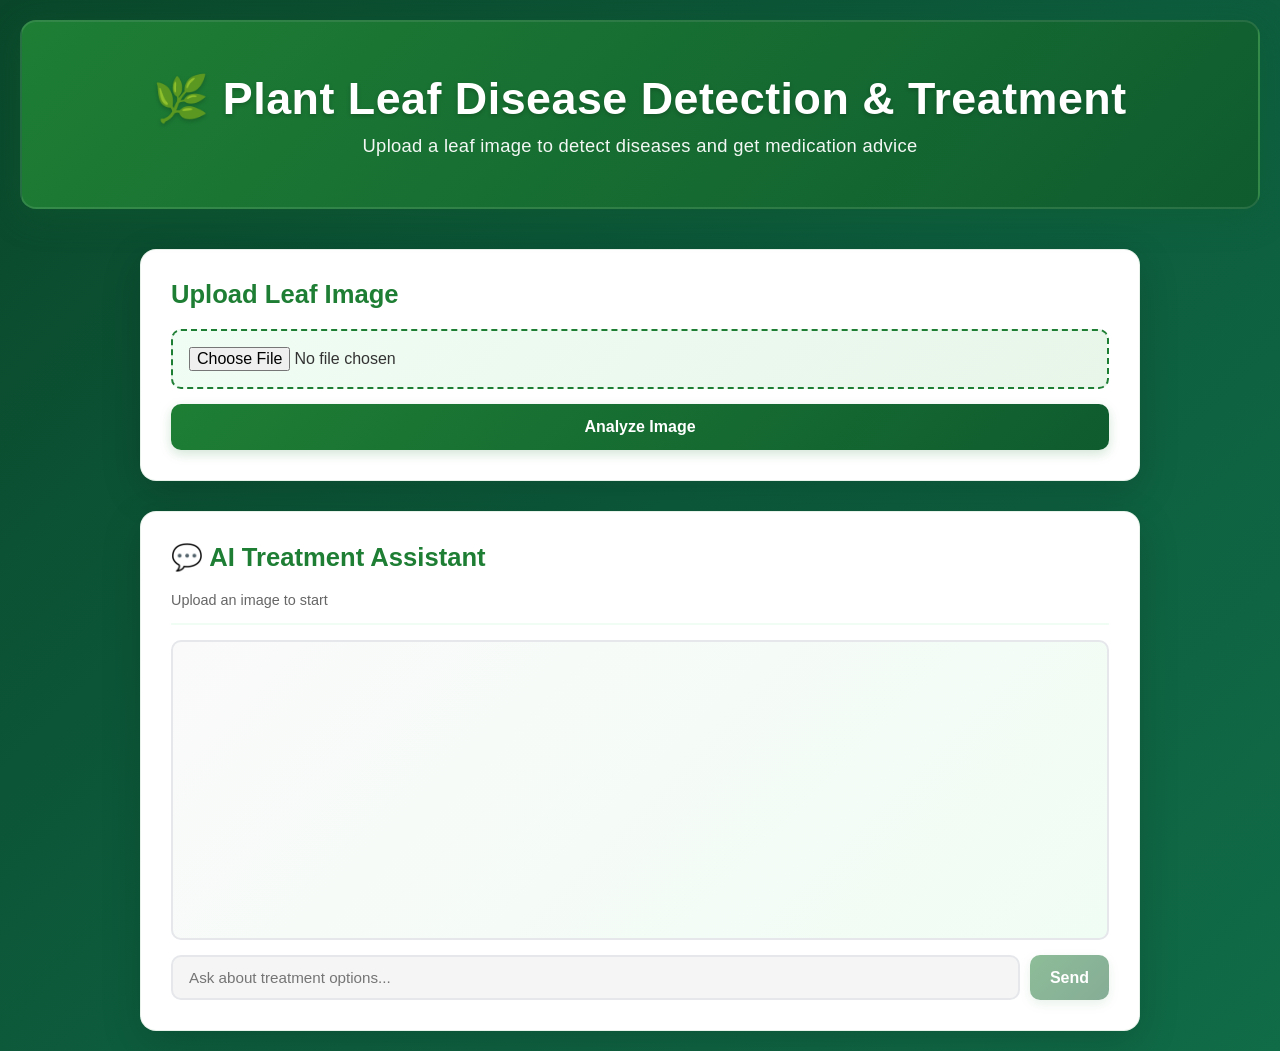
==== frontend/index.html @ 5bb2cb70 "Adding all files" ====
<!DOCTYPE html>
<html lang="en">
<head>
    <meta charset="UTF-8">
    <meta name="viewport" content="width=device-width, initial-scale=1.0">
    <title>Leaf Disease Detection</title>
    <link rel="stylesheet" href="style.css">
</head>
<body>
    <div class="header">
        <h1>🌿 Plant Leaf Disease Detection & Treatment</h1>
        <p>Upload a leaf image to detect diseases and get medication advice</p>
    </div>

    <div class="container">
        <div class="main-section">
            <div class="upload-card">
                <h2>Upload Leaf Image</h2>
                <form id="uploadForm">
                    <input type="file" id="fileInput" accept="image/*" required>
                    <button type="submit">Analyze Image</button>
                </form>
            </div>

            <div id="result" class="result-card"></div>
        </div>

        <section class="chatbot-card">
            <div class="chatbot-header">
                <h2>💬 AI Treatment Assistant</h2>
                <p id="chat-status">Upload an image to start</p>
            </div>
            <div id="chat-window"></div>
            <form id="chat-form">
                <input id="chat-input" type="text" placeholder="Ask about treatment options..." disabled />
                <button type="submit" disabled>Send</button>
            </form>
        </section>
    </div>

    <script src="app.js"></script>
</body>
</html>
---- frontend/style.css ----
* {
    margin: 0;
    padding: 0;
    box-sizing: border-box;
}

body {
    font-family: 'Segoe UI', Tahoma, Geneva, Verdana, sans-serif;
    background: linear-gradient(135deg, #0a472a 0%, #0d5c3d 50%, #106b47 100%);
    min-height: 100vh;
    color: #333;
    padding: 20px;
}

.header {
    background: linear-gradient(135deg, #1e7e34 0%, #0f5c2f 100%);
    color: white;
    padding: 50px 20px;
    text-align: center;
    box-shadow: 0 8px 32px rgba(15, 92, 47, 0.4);
    border-radius: 16px;
    margin-bottom: 40px;
    border: 2px solid rgba(255, 255, 255, 0.1);
    backdrop-filter: blur(10px);
}

.header h1 {
    font-size: 2.8em;
    margin-bottom: 10px;
    font-weight: 700;
    text-shadow: 0 2px 4px rgba(0, 0, 0, 0.2);
    letter-spacing: 0.5px;
}

.header p {
    font-size: 1.15em;
    opacity: 0.95;
    font-weight: 300;
    letter-spacing: 0.3px;
}

.container {
    max-width: 1000px;
    margin: 0 auto;
    display: flex;
    flex-direction: column;
    gap: 30px;
}

.main-section {
    display: flex;
    flex-direction: column;
    gap: 30px;
}

.upload-card,
.result-card,
.chatbot-card {
    background: white;
    border-radius: 16px;
    padding: 30px;
    box-shadow: 0 12px 40px rgba(0, 0, 0, 0.15);
    transition: all 0.3s ease;
    border: 1px solid rgba(30, 126, 52, 0.1);
}

.upload-card:hover,
.chatbot-card:hover {
    transform: translateY(-6px);
    box-shadow: 0 16px 48px rgba(30, 126, 52, 0.25);
    border-color: rgba(30, 126, 52, 0.3);
}

.upload-card h2,
.chatbot-header h2 {
    color: #1e7e34;
    margin-bottom: 20px;
    font-size: 1.6em;
    font-weight: 700;
}

#uploadForm {
    display: flex;
    flex-direction: column;
    gap: 15px;
}

#fileInput {
    padding: 16px;
    border: 2px dashed #1e7e34;
    border-radius: 10px;
    background: linear-gradient(135deg, #f0fdf4 0%, #e8f5e9 100%);
    cursor: pointer;
    transition: all 0.3s;
    font-size: 1em;
}

#fileInput:hover {
    border-color: #0f5c2f;
    background: linear-gradient(135deg, #dcfce7 0%, #c8e6c9 100%);
    box-shadow: 0 4px 12px rgba(30, 126, 52, 0.15);
}

button {
    padding: 14px 28px;
    background: linear-gradient(135deg, #1e7e34 0%, #0f5c2f 100%);
    color: white;
    border: none;
    border-radius: 10px;
    font-size: 1em;
    font-weight: 600;
    cursor: pointer;
    transition: all 0.3s;
    box-shadow: 0 4px 12px rgba(30, 126, 52, 0.2);
}

button:hover {
    transform: translateY(-2px);
    box-shadow: 0 8px 24px rgba(30, 126, 52, 0.35);
}

button:disabled {
    opacity: 0.5;
    cursor: not-allowed;
    transform: none;
}

.result-card {
    display: none;
}

.result-card.active {
    display: block;
}

.result-card h3 {
    color: #1e7e34;
    margin-bottom: 15px;
    font-size: 1.3em;
    font-weight: 700;
}

.loading-container {
    text-align: center;
    padding: 40px 20px;
}

.loading-spinner {
    display: inline-block;
    width: 40px;
    height: 40px;
    border: 4px solid rgba(30, 126, 52, 0.2);
    border-top-color: #1e7e34;
    border-radius: 50%;
    animation: spin 1s linear infinite;
    margin-bottom: 15px;
}

@keyframes spin {
    to { transform: rotate(360deg); }
}

.loading-text {
    color: #1e7e34;
    font-size: 1.1em;
    font-weight: 600;
}

.result-container {
    display: flex;
    gap: 30px;
    align-items: flex-start;
}

.result-image-wrapper {
    flex: 1;
    display: flex;
    justify-content: center;
}

#result img {
    max-width: 100%;
    max-height: 400px;
    border-radius: 12px;
    box-shadow: 0 8px 24px rgba(0, 0, 0, 0.12);
    object-fit: contain;
    border: 1px solid rgba(30, 126, 52, 0.1);
}

.result-info {
    flex: 0 0 300px;
    display: flex;
    flex-direction: column;
    justify-content: center;
}

.disease-badge {
    background: linear-gradient(135deg, #1e7e34 0%, #0f5c2f 100%);
    color: white;
    padding: 15px 20px;
    border-radius: 12px;
    font-weight: 600;
    box-shadow: 0 4px 12px rgba(30, 126, 52, 0.25);
    margin-bottom: 15px;
    text-align: center;
}

.disease-title {
    color: #1e7e34;
    font-size: 1.1em;
    font-weight: 700;
    margin-bottom: 10px;
}

.disease-list {
    background: #f0fdf4;
    padding: 15px;
    border-radius: 10px;
    border-left: 4px solid #1e7e34;
}

.disease-list ul {
    list-style: none;
    padding: 0;
}

.disease-list li {
    padding: 8px 0;
    color: #1b5e20;
    font-weight: 500;
}

.disease-list li:before {
    content: "✓ ";
    color: #1e7e34;
    font-weight: 700;
    margin-right: 8px;
}

.chatbot-card {
    display: flex;
    flex-direction: column;
    width: 100%;
}

.chatbot-header {
    border-bottom: 2px solid #f0fdf4;
    padding-bottom: 15px;
    margin-bottom: 15px;
}

.chatbot-header p {
    font-size: 0.9em;
    color: #666;
    margin: 0;
    font-weight: 500;
}

#chat-window {
    flex: 1;
    min-height: 300px;
    max-height: 400px;
    overflow-y: auto;
    border: 2px solid #e5e7eb;
    border-radius: 10px;
    padding: 15px;
    margin-bottom: 15px;
    background: linear-gradient(135deg, #fafafa 0%, #f0fdf4 100%);
    display: flex;
    flex-direction: column;
    gap: 12px;
}

#chat-window::-webkit-scrollbar {
    width: 8px;
}

#chat-window::-webkit-scrollbar-track {
    background: #f1f1f1;
    border-radius: 4px;
}

#chat-window::-webkit-scrollbar-thumb {
    background: linear-gradient(180deg, #1e7e34 0%, #0f5c2f 100%);
    border-radius: 4px;
}

#chat-window::-webkit-scrollbar-thumb:hover {
    background: linear-gradient(180deg, #0f5c2f 0%, #051f18 100%);
}

.chat-msg {
    padding: 12px 16px;
    border-radius: 12px;
    width: fit-content;
    max-width: 80%;
    word-wrap: break-word;
    animation: fadeIn 0.3s ease-in;
    line-height: 1.5;
    box-shadow: 0 2px 8px rgba(0, 0, 0, 0.08);
}

@keyframes fadeIn {
    from {
        opacity: 0;
        transform: translateY(10px);
    }
    to {
        opacity: 1;
        transform: translateY(0);
    }
}

.chat-msg.user {
    background: linear-gradient(135deg, #1e7e34 0%, #0f5c2f 100%);
    color: white;
    margin-left: auto;
    border-bottom-right-radius: 4px;
    box-shadow: 0 4px 12px rgba(30, 126, 52, 0.2);
}

.chat-msg.bot {
    background: linear-gradient(135deg, #e8f5e9 0%, #c8e6c9 100%);
    color: #1b5e20;
    margin-right: auto;
    border-bottom-left-radius: 4px;
}

.chat-msg.bot strong {
    color: #0f5c2f;
    font-weight: 700;
}

.chat-msg.bot ul,
.chat-msg.bot ol {
    margin: 10px 0 10px 20px;
    padding-left: 20px;
}

.chat-msg.bot li {
    margin: 5px 0;
}

#chat-form {
    display: flex;
    gap: 10px;
}

#chat-input {
    flex: 1;
    padding: 12px 16px;
    border: 2px solid #e5e7eb;
    border-radius: 10px;
    font-size: 0.95em;
    transition: all 0.3s;
}

#chat-input:focus {
    outline: none;
    border-color: #1e7e34;
    background: linear-gradient(135deg, #f0fdf4 0%, #e8f5e9 100%);
}

#chat-input:disabled {
    background: #f5f5f5;
    cursor: not-allowed;
}

#chat-form button {
    padding: 12px 20px;
    min-width: 60px;
}

@media (max-width: 768px) {
    .header h1 {
        font-size: 1.8em;
    }

    .container {
        max-width: 100%;
    }

    .chat-msg {
        max-width: 90%;
    }

    .result-container {
        flex-direction: column;
        gap: 20px;
    }

    .result-info {
        flex: 1;
    }
}
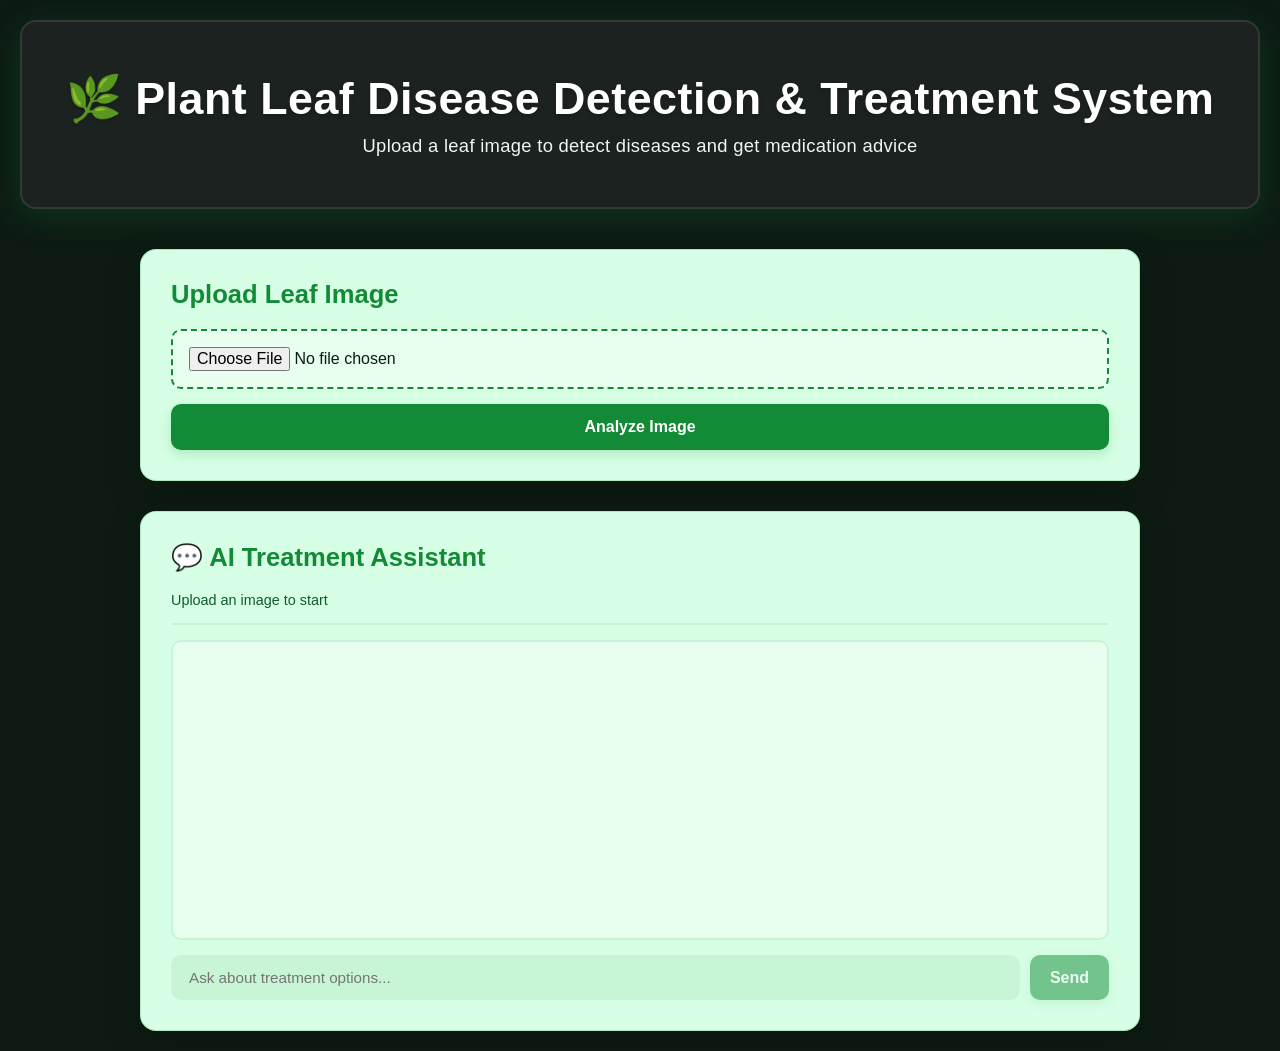
==== commit 935ef2b9: "add icon and update header title in index.html" ====
--- a/frontend/index.html
+++ b/frontend/index.html
@@ -4,11 +4,12 @@
     <meta charset="UTF-8">
     <meta name="viewport" content="width=device-width, initial-scale=1.0">
     <title>Leaf Disease Detection</title>
+    <link rel="icon" href="icon.svg" type="image/svg+xml">
     <link rel="stylesheet" href="style.css">
 </head>
 <body>
     <div class="header">
-        <h1>🌿 Plant Leaf Disease Detection & Treatment</h1>
+        <h1>🌿 Plant Leaf Disease Detection & Treatment System</h1>
         <p>Upload a leaf image to detect diseases and get medication advice</p>
     </div>
 
--- a/frontend/style.css
+++ b/frontend/style.css
@@ -6,14 +6,14 @@
 
 body {
     font-family: 'Segoe UI', Tahoma, Geneva, Verdana, sans-serif;
-    background: linear-gradient(135deg, #0a472a 0%, #0d5c3d 50%, #106b47 100%);
+    background: #0D1B13;
     min-height: 100vh;
     color: #333;
     padding: 20px;
 }
 
 .header {
-    background: linear-gradient(135deg, #1e7e34 0%, #0f5c2f 100%);
+    background: #1C221F;
     color: white;
     padding: 50px 20px;
     text-align: center;
@@ -56,24 +56,24 @@
 .upload-card,
 .result-card,
 .chatbot-card {
-    background: white;
+    background: #D6FFE5;
     border-radius: 16px;
     padding: 30px;
     box-shadow: 0 12px 40px rgba(0, 0, 0, 0.15);
     transition: all 0.3s ease;
-    border: 1px solid rgba(30, 126, 52, 0.1);
+    border: 1px solid rgba(19, 138, 54, 0.2);
 }
 
 .upload-card:hover,
 .chatbot-card:hover {
     transform: translateY(-6px);
-    box-shadow: 0 16px 48px rgba(30, 126, 52, 0.25);
-    border-color: rgba(30, 126, 52, 0.3);
+    box-shadow: 0 16px 48px rgba(19, 138, 54, 0.25);
+    border-color: rgba(19, 138, 54, 0.4);
 }
 
 .upload-card h2,
 .chatbot-header h2 {
-    color: #1e7e34;
+    color: #138A36;
     margin-bottom: 20px;
     font-size: 1.6em;
     font-weight: 700;
@@ -87,23 +87,24 @@
 
 #fileInput {
     padding: 16px;
-    border: 2px dashed #1e7e34;
+    border: 2px dashed #138A36;
     border-radius: 10px;
-    background: linear-gradient(135deg, #f0fdf4 0%, #e8f5e9 100%);
+    background: #E8FFF0;
     cursor: pointer;
     transition: all 0.3s;
     font-size: 1em;
+    color: #0D1B13;
 }
 
 #fileInput:hover {
-    border-color: #0f5c2f;
-    background: linear-gradient(135deg, #dcfce7 0%, #c8e6c9 100%);
-    box-shadow: 0 4px 12px rgba(30, 126, 52, 0.15);
+    border-color: #0D5C2F;
+    background: #C8F5D5;
+    box-shadow: 0 4px 12px rgba(19, 138, 54, 0.15);
 }
 
 button {
     padding: 14px 28px;
-    background: linear-gradient(135deg, #1e7e34 0%, #0f5c2f 100%);
+    background: #138A36;
     color: white;
     border: none;
     border-radius: 10px;
@@ -111,12 +112,13 @@
     font-weight: 600;
     cursor: pointer;
     transition: all 0.3s;
-    box-shadow: 0 4px 12px rgba(30, 126, 52, 0.2);
+    box-shadow: 0 4px 12px rgba(19, 138, 54, 0.2);
 }
 
 button:hover {
+    background: #0D5C2F;
     transform: translateY(-2px);
-    box-shadow: 0 8px 24px rgba(30, 126, 52, 0.35);
+    box-shadow: 0 8px 24px rgba(19, 138, 54, 0.35);
 }
 
 button:disabled {
@@ -134,7 +136,7 @@
 }
 
 .result-card h3 {
-    color: #1e7e34;
+    color: #138A36;
     margin-bottom: 15px;
     font-size: 1.3em;
     font-weight: 700;
@@ -149,8 +151,8 @@
     display: inline-block;
     width: 40px;
     height: 40px;
-    border: 4px solid rgba(30, 126, 52, 0.2);
-    border-top-color: #1e7e34;
+    border: 4px solid rgba(19, 138, 54, 0.2);
+    border-top-color: #138A36;
     border-radius: 50%;
     animation: spin 1s linear infinite;
     margin-bottom: 15px;
@@ -161,7 +163,7 @@
 }
 
 .loading-text {
-    color: #1e7e34;
+    color: #138A36;
     font-size: 1.1em;
     font-weight: 600;
 }
@@ -184,7 +186,7 @@
     border-radius: 12px;
     box-shadow: 0 8px 24px rgba(0, 0, 0, 0.12);
     object-fit: contain;
-    border: 1px solid rgba(30, 126, 52, 0.1);
+    border: 1px solid rgba(19, 138, 54, 0.2);
 }
 
 .result-info {
@@ -195,28 +197,28 @@
 }
 
 .disease-badge {
-    background: linear-gradient(135deg, #1e7e34 0%, #0f5c2f 100%);
+    background: #138A36;
     color: white;
     padding: 15px 20px;
     border-radius: 12px;
     font-weight: 600;
-    box-shadow: 0 4px 12px rgba(30, 126, 52, 0.25);
+    box-shadow: 0 4px 12px rgba(19, 138, 54, 0.25);
     margin-bottom: 15px;
     text-align: center;
 }
 
 .disease-title {
-    color: #1e7e34;
+    color: #138A36;
     font-size: 1.1em;
     font-weight: 700;
     margin-bottom: 10px;
 }
 
 .disease-list {
-    background: #f0fdf4;
+    background: #E8FFF0;
     padding: 15px;
     border-radius: 10px;
-    border-left: 4px solid #1e7e34;
+    border-left: 4px solid #138A36;
 }
 
 .disease-list ul {
@@ -226,13 +228,13 @@
 
 .disease-list li {
     padding: 8px 0;
-    color: #1b5e20;
+    color: #0D5C2F;
     font-weight: 500;
 }
 
 .disease-list li:before {
     content: "✓ ";
-    color: #1e7e34;
+    color: #138A36;
     font-weight: 700;
     margin-right: 8px;
 }
@@ -244,14 +246,14 @@
 }
 
 .chatbot-header {
-    border-bottom: 2px solid #f0fdf4;
+    border-bottom: 2px solid #C8F5D5;
     padding-bottom: 15px;
     margin-bottom: 15px;
 }
 
 .chatbot-header p {
     font-size: 0.9em;
-    color: #666;
+    color: #0D5C2F;
     margin: 0;
     font-weight: 500;
 }
@@ -261,11 +263,11 @@
     min-height: 300px;
     max-height: 400px;
     overflow-y: auto;
-    border: 2px solid #e5e7eb;
+    border: 2px solid #C8F5D5;
     border-radius: 10px;
     padding: 15px;
     margin-bottom: 15px;
-    background: linear-gradient(135deg, #fafafa 0%, #f0fdf4 100%);
+    background: #E8FFF0;
     display: flex;
     flex-direction: column;
     gap: 12px;
@@ -276,17 +278,17 @@
 }
 
 #chat-window::-webkit-scrollbar-track {
-    background: #f1f1f1;
+    background: #C8F5D5;
     border-radius: 4px;
 }
 
 #chat-window::-webkit-scrollbar-thumb {
-    background: linear-gradient(180deg, #1e7e34 0%, #0f5c2f 100%);
+    background: #138A36;
     border-radius: 4px;
 }
 
 #chat-window::-webkit-scrollbar-thumb:hover {
-    background: linear-gradient(180deg, #0f5c2f 0%, #051f18 100%);
+    background: #0D5C2F;
 }
 
 .chat-msg {
@@ -312,22 +314,22 @@
 }
 
 .chat-msg.user {
-    background: linear-gradient(135deg, #1e7e34 0%, #0f5c2f 100%);
+    background: #138A36;
     color: white;
     margin-left: auto;
     border-bottom-right-radius: 4px;
-    box-shadow: 0 4px 12px rgba(30, 126, 52, 0.2);
+    box-shadow: 0 4px 12px rgba(19, 138, 54, 0.2);
 }
 
 .chat-msg.bot {
-    background: linear-gradient(135deg, #e8f5e9 0%, #c8e6c9 100%);
-    color: #1b5e20;
+    background: #C8F5D5;
+    color: #0D5C2F;
     margin-right: auto;
     border-bottom-left-radius: 4px;
 }
 
 .chat-msg.bot strong {
-    color: #0f5c2f;
+    color: #138A36;
     font-weight: 700;
 }
 
@@ -349,20 +351,23 @@
 #chat-input {
     flex: 1;
     padding: 12px 16px;
-    border: 2px solid #e5e7eb;
+    border: 2px solid #C8F5D5;
     border-radius: 10px;
     font-size: 0.95em;
     transition: all 0.3s;
+    background: #E8FFF0;
+    color: #0D1B13;
 }
 
 #chat-input:focus {
     outline: none;
-    border-color: #1e7e34;
-    background: linear-gradient(135deg, #f0fdf4 0%, #e8f5e9 100%);
+    border-color: #138A36;
+    background: #D6FFE5;
 }
 
 #chat-input:disabled {
-    background: #f5f5f5;
+    background: #C8F5D5;
+    color: #666;
     cursor: not-allowed;
 }
 
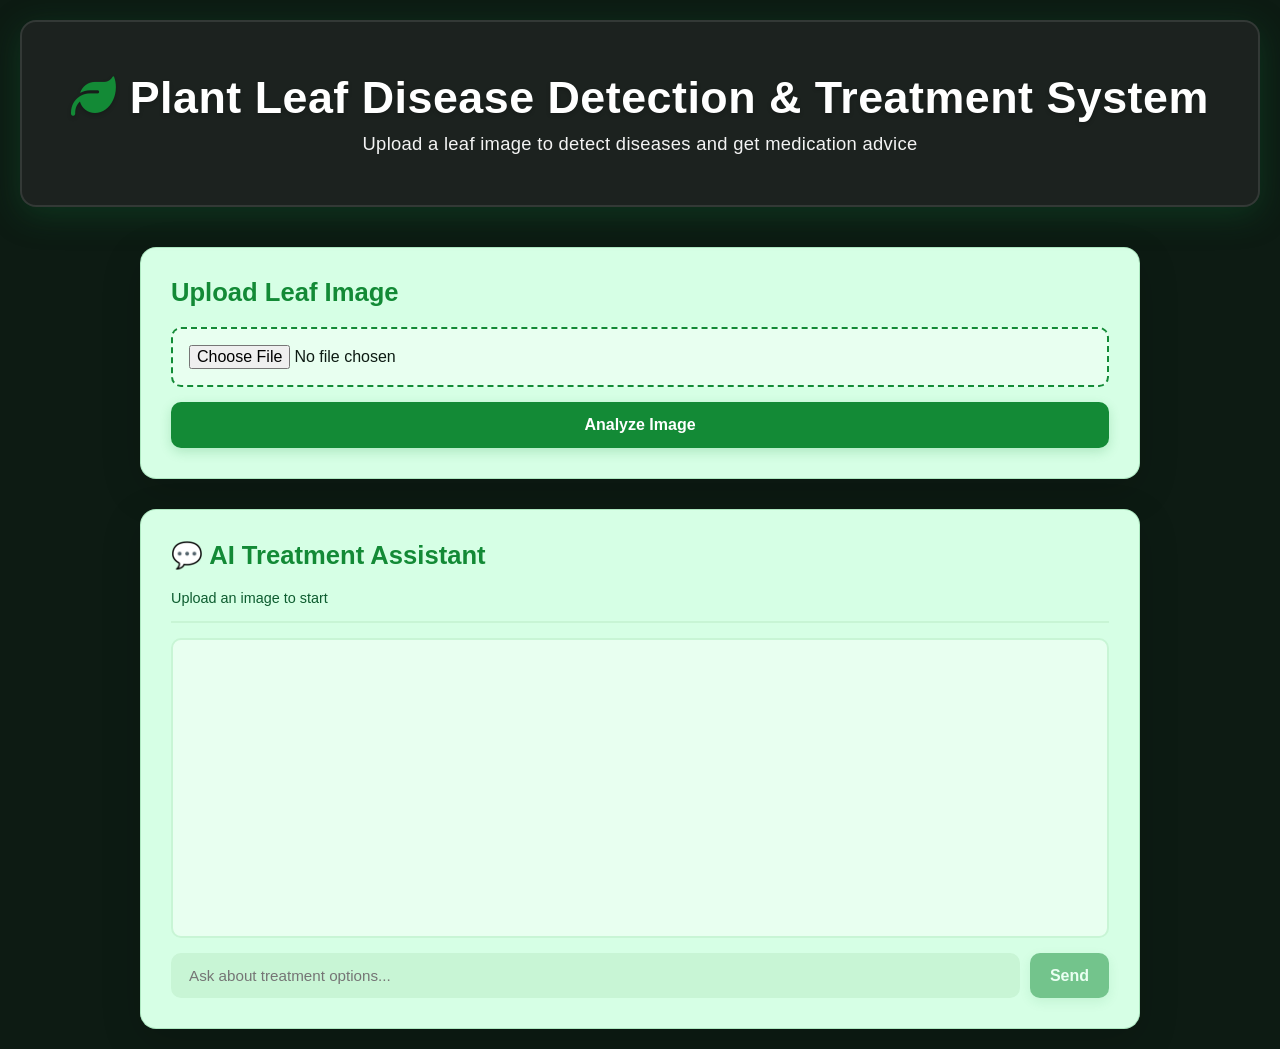
==== commit 5e002619: "add icon and update heading" ====
--- a/frontend/index.html
+++ b/frontend/index.html
@@ -5,11 +5,12 @@
     <meta name="viewport" content="width=device-width, initial-scale=1.0">
     <title>Leaf Disease Detection</title>
     <link rel="icon" href="icon.svg" type="image/svg+xml">
+    <link rel="stylesheet" href="https://cdnjs.cloudflare.com/ajax/libs/font-awesome/6.4.0/css/all.min.css">
     <link rel="stylesheet" href="style.css">
 </head>
 <body>
     <div class="header">
-        <h1>🌿 Plant Leaf Disease Detection & Treatment System</h1>
+        <h1><i class="fa-solid fa-leaf" style="color: #138A36;"></i> Plant Leaf Disease Detection & Treatment System</h1>
         <p>Upload a leaf image to detect diseases and get medication advice</p>
     </div>
 
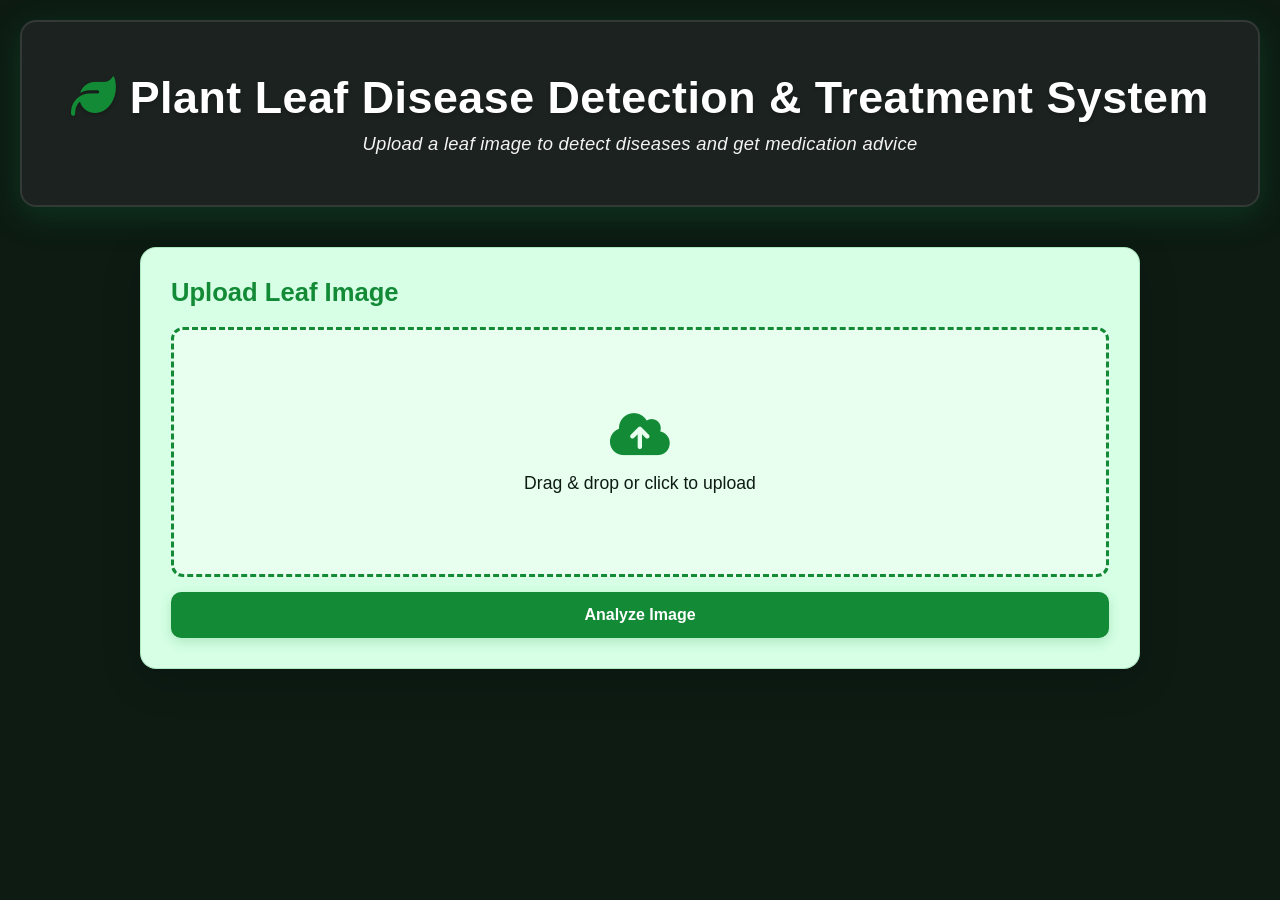
==== commit 79bb43cf: "feat: production overhaul, ONNX integration, and UI split Refactored backend for lightweight ONNX in" ====
--- a/frontend/index.html
+++ b/frontend/index.html
@@ -1,45 +1,45 @@
-<!DOCTYPE html>
+<!doctype html>
 <html lang="en">
-<head>
-    <meta charset="UTF-8">
-    <meta name="viewport" content="width=device-width, initial-scale=1.0">
-    <title>Leaf Disease Detection</title>
-    <link rel="icon" href="icon.svg" type="image/svg+xml">
-    <link rel="stylesheet" href="https://cdnjs.cloudflare.com/ajax/libs/font-awesome/6.4.0/css/all.min.css">
-    <link rel="stylesheet" href="style.css">
-</head>
-<body>
+  <head>
+    <meta charset="UTF-8" />
+    <meta name="viewport" content="width=device-width, initial-scale=1.0" />
+    <title>Plant Leaf Disease Detection</title>
+    <link rel="icon" href="icon.svg" type="image/svg+xml" />
+    <link
+      rel="stylesheet"
+      href="https://cdnjs.cloudflare.com/ajax/libs/font-awesome/6.4.0/css/all.min.css"
+    />
+    <link rel="stylesheet" href="style.css" />
+  </head>
+  <body>
     <div class="header">
-        <h1><i class="fa-solid fa-leaf" style="color: #138A36;"></i> Plant Leaf Disease Detection & Treatment System</h1>
-        <p>Upload a leaf image to detect diseases and get medication advice</p>
+      <h1>
+        <i class="fa-solid fa-leaf" style="color: #138a36"></i> Plant Leaf
+        Disease Detection & Treatment System
+      </h1>
+      <p><i>Upload a leaf image to detect diseases and get medication advice</i></p>
     </div>
 
     <div class="container">
-        <div class="main-section">
-            <div class="upload-card">
-                <h2>Upload Leaf Image</h2>
-                <form id="uploadForm">
-                    <input type="file" id="fileInput" accept="image/*" required>
-                    <button type="submit">Analyze Image</button>
-                </form>
+      <div class="main-section">
+        <div class="upload-card">
+          <h2>Upload Leaf Image</h2>
+          <form id="uploadForm">
+            <div class="drop-zone" id="dropZone">
+              <i class="fa-solid fa-cloud-arrow-up drop-zone-icon"></i>
+              <span class="drop-zone__prompt" id="dropZonePrompt"
+                >Drag & drop or click to upload</span
+              >
+              <input type="file" id="fileInput" accept="image/*" required />
             </div>
-
-            <div id="result" class="result-card"></div>
+            <button type="submit">Analyze Image</button>
+          </form>
         </div>
 
-        <section class="chatbot-card">
-            <div class="chatbot-header">
-                <h2>💬 AI Treatment Assistant</h2>
-                <p id="chat-status">Upload an image to start</p>
-            </div>
-            <div id="chat-window"></div>
-            <form id="chat-form">
-                <input id="chat-input" type="text" placeholder="Ask about treatment options..." disabled />
-                <button type="submit" disabled>Send</button>
-            </form>
-        </section>
+        <div id="result" class="result-card"></div>
+      </div>
     </div>
 
     <script src="app.js"></script>
-</body>
-</html>+  </body>
+</html>
--- a/frontend/style.css
+++ b/frontend/style.css
@@ -1,400 +1,535 @@
 * {
-    margin: 0;
-    padding: 0;
-    box-sizing: border-box;
+  margin: 0;
+  padding: 0;
+  box-sizing: border-box;
+}
+
+html {
+  scroll-behavior: smooth;
 }
 
 body {
-    font-family: 'Segoe UI', Tahoma, Geneva, Verdana, sans-serif;
-    background: #0D1B13;
-    min-height: 100vh;
-    color: #333;
-    padding: 20px;
+  font-family: "Segoe UI", Tahoma, Geneva, Verdana, sans-serif;
+  background: #0d1b13;
+  min-height: 100vh;
+  color: #333;
+  padding: 20px;
+  animation: fadeIn 0.8s ease-in-out forwards;
+}
+
+@keyframes fadePopIn {
+  0% {
+    opacity: 0;
+    transform: translateY(20px) scale(0.98);
+  }
+  100% {
+    opacity: 1;
+    transform: translateY(0) scale(1);
+  }
+}
+
+@keyframes fadeIn {
+  0% {
+    opacity: 0;
+  }
+  100% {
+    opacity: 1;
+  }
 }
 
 .header {
-    background: #1C221F;
-    color: white;
-    padding: 50px 20px;
-    text-align: center;
-    box-shadow: 0 8px 32px rgba(15, 92, 47, 0.4);
-    border-radius: 16px;
-    margin-bottom: 40px;
-    border: 2px solid rgba(255, 255, 255, 0.1);
-    backdrop-filter: blur(10px);
+  background: #1c221f;
+  color: white;
+  padding: 50px 20px;
+  text-align: center;
+  box-shadow: 0 8px 32px rgba(15, 92, 47, 0.4);
+  border-radius: 16px;
+  margin-bottom: 40px;
+  border: 2px solid rgba(255, 255, 255, 0.1);
+  backdrop-filter: blur(10px);
 }
 
 .header h1 {
-    font-size: 2.8em;
-    margin-bottom: 10px;
-    font-weight: 700;
-    text-shadow: 0 2px 4px rgba(0, 0, 0, 0.2);
-    letter-spacing: 0.5px;
+  font-size: 2.8em;
+  margin-bottom: 10px;
+  font-weight: 700;
+  text-shadow: 0 2px 4px rgba(0, 0, 0, 0.2);
+  letter-spacing: 0.5px;
 }
 
 .header p {
-    font-size: 1.15em;
-    opacity: 0.95;
-    font-weight: 300;
-    letter-spacing: 0.3px;
+  font-size: 1.15em;
+  opacity: 0.95;
+  font-weight: 300;
+  letter-spacing: 0.3px;
 }
 
 .container {
-    max-width: 1000px;
-    margin: 0 auto;
-    display: flex;
-    flex-direction: column;
-    gap: 30px;
+  max-width: 1000px;
+  margin: 0 auto;
+  display: flex;
+  flex-direction: column;
+  gap: 30px;
 }
 
 .main-section {
-    display: flex;
-    flex-direction: column;
-    gap: 30px;
+  display: flex;
+  flex-direction: column;
+  gap: 30px;
 }
 
 .upload-card,
 .result-card,
 .chatbot-card {
-    background: #D6FFE5;
-    border-radius: 16px;
-    padding: 30px;
-    box-shadow: 0 12px 40px rgba(0, 0, 0, 0.15);
-    transition: all 0.3s ease;
-    border: 1px solid rgba(19, 138, 54, 0.2);
+  background: #d6ffe5;
+  border-radius: 16px;
+  padding: 30px;
+  box-shadow: 0 12px 40px rgba(0, 0, 0, 0.15);
+  transition: all 0.3s cubic-bezier(0.25, 0.8, 0.25, 1);
+  border: 1px solid rgba(19, 138, 54, 0.2);
+  animation: fadePopIn 0.6s cubic-bezier(0.175, 0.885, 0.32, 1.275) forwards;
 }
 
 .upload-card:hover,
-.chatbot-card:hover {
-    transform: translateY(-6px);
-    box-shadow: 0 16px 48px rgba(19, 138, 54, 0.25);
-    border-color: rgba(19, 138, 54, 0.4);
+.chatbot-card:hover,
+.result-card:hover {
+  transform: translateY(-6px);
+  box-shadow: 0 16px 48px rgba(19, 138, 54, 0.25);
+  border-color: rgba(19, 138, 54, 0.4);
 }
 
 .upload-card h2,
 .chatbot-header h2 {
-    color: #138A36;
-    margin-bottom: 20px;
-    font-size: 1.6em;
-    font-weight: 700;
+  color: #138a36;
+  margin-bottom: 20px;
+  font-size: 1.6em;
+  font-weight: 700;
 }
 
 #uploadForm {
-    display: flex;
-    flex-direction: column;
-    gap: 15px;
-}
-
-#fileInput {
-    padding: 16px;
-    border: 2px dashed #138A36;
-    border-radius: 10px;
-    background: #E8FFF0;
-    cursor: pointer;
-    transition: all 0.3s;
-    font-size: 1em;
-    color: #0D1B13;
-}
-
-#fileInput:hover {
-    border-color: #0D5C2F;
-    background: #C8F5D5;
-    box-shadow: 0 4px 12px rgba(19, 138, 54, 0.15);
+  display: flex;
+  flex-direction: column;
+  gap: 15px;
+}
+
+.drop-zone {
+  width: 100%;
+  min-height: 250px;
+  padding: 25px;
+  display: flex;
+  flex-direction: column;
+  align-items: center;
+  justify-content: center;
+  text-align: center;
+  cursor: pointer;
+  border: 3px dashed #138a36;
+  border-radius: 12px;
+  background: #e8fff0;
+  transition: all 0.3s ease;
+  position: relative;
+  overflow: hidden;
+}
+
+.drop-zone:hover,
+.drop-zone.dragover {
+  border-color: #0d5c2f;
+  background: #c8f5d5;
+  box-shadow: 0 4px 12px rgba(19, 138, 54, 0.15);
+}
+
+.drop-zone-icon {
+  font-size: 3em;
+  color: #138a36;
+  margin-bottom: 15px;
+  transition: transform 0.3s ease;
+}
+
+.drop-zone:hover .drop-zone-icon,
+.drop-zone.dragover .drop-zone-icon {
+  transform: translateY(-5px);
+}
+
+.drop-zone__prompt {
+  font-size: 1.1em;
+  color: #0d1b13;
+  font-weight: 500;
+}
+
+.drop-zone input[type="file"] {
+  position: absolute;
+  width: 100%;
+  height: 100%;
+  top: 0;
+  left: 0;
+  opacity: 0;
+  cursor: pointer;
+}
+
+.nav-button {
+  background: transparent;
+  color: #138a36;
+  border: 2px solid #138a36;
+  padding: 10px 20px;
+  border-radius: 8px;
+  margin-bottom: 20px;
+  display: inline-flex;
+  align-items: center;
+  gap: 8px;
+  text-decoration: none;
+  font-weight: 600;
+  transition: all 0.3s;
+  width: fit-content;
+}
+
+.nav-button:hover {
+  background: #138a36;
+  color: white;
+}
+
+.redirect-button {
+  background: #0d1b13;
+  color: #d6ffe5;
+  border: 2px solid #138a36;
+  padding: 12px 24px;
+  border-radius: 10px;
+  font-size: 1.1em;
+  font-weight: 600;
+  cursor: pointer;
+  transition: all 0.3s cubic-bezier(0.25, 0.8, 0.25, 1);
+  margin-top: 5px;
+  width: 100%;
+  display: inline-flex;
+  align-items: center;
+  justify-content: center;
+  gap: 10px;
+  text-decoration: none;
+}
+
+.redirect-button:hover,
+.redirect-button:focus {
+  background: #138a36;
+  color: white;
+  box-shadow: 0 8px 24px rgba(19, 138, 54, 0.35);
 }
 
 button {
-    padding: 14px 28px;
-    background: #138A36;
-    color: white;
-    border: none;
-    border-radius: 10px;
-    font-size: 1em;
-    font-weight: 600;
-    cursor: pointer;
-    transition: all 0.3s;
-    box-shadow: 0 4px 12px rgba(19, 138, 54, 0.2);
+  padding: 14px 28px;
+  background: #138a36;
+  color: white;
+  border: none;
+  border-radius: 10px;
+  font-size: 1em;
+  font-weight: 600;
+  cursor: pointer;
+  transition: all 0.3s;
+  box-shadow: 0 4px 12px rgba(19, 138, 54, 0.2);
 }
 
 button:hover {
-    background: #0D5C2F;
-    transform: translateY(-2px);
-    box-shadow: 0 8px 24px rgba(19, 138, 54, 0.35);
+  background: #0d5c2f;
+  transform: translateY(-2px);
+  box-shadow: 0 8px 24px rgba(19, 138, 54, 0.35);
 }
 
 button:disabled {
-    opacity: 0.5;
-    cursor: not-allowed;
-    transform: none;
+  opacity: 0.5;
+  cursor: not-allowed;
+  transform: none;
 }
 
 .result-card {
-    display: none;
+  display: none;
+  opacity: 0;
 }
 
 .result-card.active {
-    display: block;
+  display: block;
+  animation: fadePopIn 0.6s cubic-bezier(0.175, 0.885, 0.32, 1.275) forwards;
 }
 
 .result-card h3 {
-    color: #138A36;
-    margin-bottom: 15px;
-    font-size: 1.3em;
-    font-weight: 700;
+  color: #138a36;
+  margin-bottom: 15px;
+  font-size: 1.3em;
+  font-weight: 700;
 }
 
 .loading-container {
-    text-align: center;
-    padding: 40px 20px;
+  text-align: center;
+  padding: 40px 20px;
 }
 
 .loading-spinner {
-    display: inline-block;
-    width: 40px;
-    height: 40px;
-    border: 4px solid rgba(19, 138, 54, 0.2);
-    border-top-color: #138A36;
-    border-radius: 50%;
-    animation: spin 1s linear infinite;
-    margin-bottom: 15px;
+  display: inline-block;
+  width: 40px;
+  height: 40px;
+  border: 4px solid rgba(19, 138, 54, 0.2);
+  border-top-color: #138a36;
+  border-radius: 50%;
+  animation: spin 1s linear infinite;
+  margin-bottom: 15px;
 }
 
 @keyframes spin {
-    to { transform: rotate(360deg); }
+  to {
+    transform: rotate(360deg);
+  }
 }
 
 .loading-text {
-    color: #138A36;
-    font-size: 1.1em;
-    font-weight: 600;
+  color: #138a36;
+  font-size: 1.1em;
+  font-weight: 600;
 }
 
 .result-container {
-    display: flex;
-    gap: 30px;
-    align-items: flex-start;
+  display: flex;
+  gap: 30px;
+  align-items: flex-start;
 }
 
 .result-image-wrapper {
-    flex: 1;
-    display: flex;
-    justify-content: center;
+  flex: 1;
+  display: flex;
+  justify-content: center;
 }
 
 #result img {
-    max-width: 100%;
-    max-height: 400px;
-    border-radius: 12px;
-    box-shadow: 0 8px 24px rgba(0, 0, 0, 0.12);
-    object-fit: contain;
-    border: 1px solid rgba(19, 138, 54, 0.2);
+  max-width: 100%;
+  max-height: 400px;
+  border-radius: 12px;
+  box-shadow: 0 8px 24px rgba(0, 0, 0, 0.12);
+  object-fit: contain;
+  border: 1px solid rgba(19, 138, 54, 0.2);
 }
 
 .result-info {
-    flex: 0 0 300px;
-    display: flex;
-    flex-direction: column;
-    justify-content: center;
+  flex: 0 0 300px;
+  display: flex;
+  flex-direction: column;
+  justify-content: center;
 }
 
 .disease-badge {
-    background: #138A36;
-    color: white;
-    padding: 15px 20px;
-    border-radius: 12px;
-    font-weight: 600;
-    box-shadow: 0 4px 12px rgba(19, 138, 54, 0.25);
-    margin-bottom: 15px;
-    text-align: center;
+  background: #138a36;
+  color: white;
+  padding: 15px 20px;
+  border-radius: 12px;
+  font-weight: 600;
+  box-shadow: 0 4px 12px rgba(19, 138, 54, 0.25);
+  margin-bottom: 8px;
+  text-align: center;
 }
 
 .disease-title {
-    color: #138A36;
-    font-size: 1.1em;
-    font-weight: 700;
-    margin-bottom: 10px;
+  color: #138a36;
+  font-size: 1.1em;
+  font-weight: 700;
+  margin-bottom: 5px;
 }
 
 .disease-list {
-    background: #E8FFF0;
-    padding: 15px;
-    border-radius: 10px;
-    border-left: 4px solid #138A36;
+  background: #e8fff0;
+  padding: 15px;
+  border-radius: 10px;
+  border-left: 4px solid #138a36;
 }
 
 .disease-list ul {
-    list-style: none;
-    padding: 0;
+  list-style: none;
+  padding: 0;
 }
 
 .disease-list li {
-    padding: 8px 0;
-    color: #0D5C2F;
-    font-weight: 500;
+  padding: 8px 0;
+  color: #0d5c2f;
+  font-weight: 500;
 }
 
 .disease-list li:before {
-    content: "✓ ";
-    color: #138A36;
-    font-weight: 700;
-    margin-right: 8px;
+  content: "✓ ";
+  color: #138a36;
+  font-weight: 700;
+  margin-right: 8px;
 }
 
 .chatbot-card {
-    display: flex;
-    flex-direction: column;
-    width: 100%;
+  display: flex;
+  flex-direction: column;
+  width: 100%;
 }
 
 .chatbot-header {
-    border-bottom: 2px solid #C8F5D5;
-    padding-bottom: 15px;
-    margin-bottom: 15px;
+  border-bottom: 2px solid #c8f5d5;
+  padding-bottom: 15px;
+  margin-bottom: 15px;
 }
 
 .chatbot-header p {
-    font-size: 0.9em;
-    color: #0D5C2F;
-    margin: 0;
-    font-weight: 500;
+  font-size: 0.9em;
+  color: #0d5c2f;
+  margin: 0;
+  font-weight: 500;
 }
 
 #chat-window {
-    flex: 1;
-    min-height: 300px;
-    max-height: 400px;
-    overflow-y: auto;
-    border: 2px solid #C8F5D5;
-    border-radius: 10px;
-    padding: 15px;
-    margin-bottom: 15px;
-    background: #E8FFF0;
-    display: flex;
-    flex-direction: column;
-    gap: 12px;
+  flex: 1;
+  min-height: 300px;
+  max-height: 400px;
+  overflow-y: auto;
+  border: 2px solid #c8f5d5;
+  border-radius: 10px;
+  padding: 15px;
+  margin-bottom: 15px;
+  background: #e8fff0;
+  display: flex;
+  flex-direction: column;
+  gap: 12px;
 }
 
 #chat-window::-webkit-scrollbar {
-    width: 8px;
+  width: 8px;
 }
 
 #chat-window::-webkit-scrollbar-track {
-    background: #C8F5D5;
-    border-radius: 4px;
+  background: #c8f5d5;
+  border-radius: 4px;
 }
 
 #chat-window::-webkit-scrollbar-thumb {
-    background: #138A36;
-    border-radius: 4px;
+  background: #138a36;
+  border-radius: 4px;
 }
 
 #chat-window::-webkit-scrollbar-thumb:hover {
-    background: #0D5C2F;
+  background: #0d5c2f;
 }
 
 .chat-msg {
-    padding: 12px 16px;
-    border-radius: 12px;
-    width: fit-content;
-    max-width: 80%;
-    word-wrap: break-word;
-    animation: fadeIn 0.3s ease-in;
-    line-height: 1.5;
-    box-shadow: 0 2px 8px rgba(0, 0, 0, 0.08);
+  padding: 12px 16px;
+  border-radius: 12px;
+  width: fit-content;
+  max-width: 80%;
+  word-wrap: break-word;
+  animation: fadeIn 0.3s ease-in;
+  line-height: 1.5;
+  box-shadow: 0 2px 8px rgba(0, 0, 0, 0.08);
 }
 
 @keyframes fadeIn {
-    from {
-        opacity: 0;
-        transform: translateY(10px);
-    }
-    to {
-        opacity: 1;
-        transform: translateY(0);
-    }
+  from {
+    opacity: 0;
+    transform: translateY(10px);
+  }
+  to {
+    opacity: 1;
+    transform: translateY(0);
+  }
 }
 
 .chat-msg.user {
-    background: #138A36;
-    color: white;
-    margin-left: auto;
-    border-bottom-right-radius: 4px;
-    box-shadow: 0 4px 12px rgba(19, 138, 54, 0.2);
+  background: #138a36;
+  color: white;
+  margin-left: auto;
+  border-bottom-right-radius: 4px;
+  box-shadow: 0 4px 12px rgba(19, 138, 54, 0.2);
 }
 
 .chat-msg.bot {
-    background: #C8F5D5;
-    color: #0D5C2F;
-    margin-right: auto;
-    border-bottom-left-radius: 4px;
+  background: #c8f5d5;
+  color: #0d5c2f;
+  margin-right: auto;
+  border-bottom-left-radius: 4px;
 }
 
 .chat-msg.bot strong {
-    color: #138A36;
-    font-weight: 700;
+  color: #138a36;
+  font-weight: 700;
 }
 
 .chat-msg.bot ul,
 .chat-msg.bot ol {
-    margin: 10px 0 10px 20px;
-    padding-left: 20px;
+  margin: 10px 0 10px 20px;
+  padding-left: 20px;
 }
 
 .chat-msg.bot li {
-    margin: 5px 0;
+  margin: 5px 0;
 }
 
 #chat-form {
-    display: flex;
-    gap: 10px;
+  display: flex;
+  gap: 10px;
 }
 
 #chat-input {
+  flex: 1;
+  padding: 12px 16px;
+  border: 2px solid #c8f5d5;
+  border-radius: 10px;
+  font-size: 0.95em;
+  transition: all 0.3s;
+  background: #e8fff0;
+  color: #0d1b13;
+}
+
+#chat-input:focus {
+  outline: none;
+  border-color: #138a36;
+  background: #d6ffe5;
+}
+
+#chat-input:disabled {
+  background: #c8f5d5;
+  color: #666;
+  cursor: not-allowed;
+}
+
+#chat-form button {
+  padding: 12px 20px;
+  min-width: 60px;
+}
+
+@media (max-width: 768px) {
+  .header h1 {
+    font-size: 1.8em;
+  }
+
+  .header p {
+    font-size: 1em;
+  }
+
+  .container {
+    max-width: 100%;
+    gap: 20px;
+  }
+
+  .chat-msg {
+    max-width: 90%;
+  }
+
+  .result-container {
+    flex-direction: column;
+    gap: 20px;
+  }
+
+  .result-info {
     flex: 1;
-    padding: 12px 16px;
-    border: 2px solid #C8F5D5;
-    border-radius: 10px;
-    font-size: 0.95em;
-    transition: all 0.3s;
-    background: #E8FFF0;
-    color: #0D1B13;
-}
-
-#chat-input:focus {
-    outline: none;
-    border-color: #138A36;
-    background: #D6FFE5;
-}
-
-#chat-input:disabled {
-    background: #C8F5D5;
-    color: #666;
-    cursor: not-allowed;
-}
-
-#chat-form button {
-    padding: 12px 20px;
-    min-width: 60px;
-}
-
-@media (max-width: 768px) {
-    .header h1 {
-        font-size: 1.8em;
-    }
-
-    .container {
-        max-width: 100%;
-    }
-
-    .chat-msg {
-        max-width: 90%;
-    }
-
-    .result-container {
-        flex-direction: column;
-        gap: 20px;
-    }
-
-    .result-info {
-        flex: 1;
-    }
-}
+    width: 100%;
+  }
+
+  .upload-card,
+  .result-card,
+  .chatbot-card {
+    padding: 20px;
+  }
+
+  .drop-zone {
+    min-height: 200px;
+    padding: 15px;
+  }
+
+  .drop-zone-icon {
+    font-size: 2.5em;
+  }
+}
